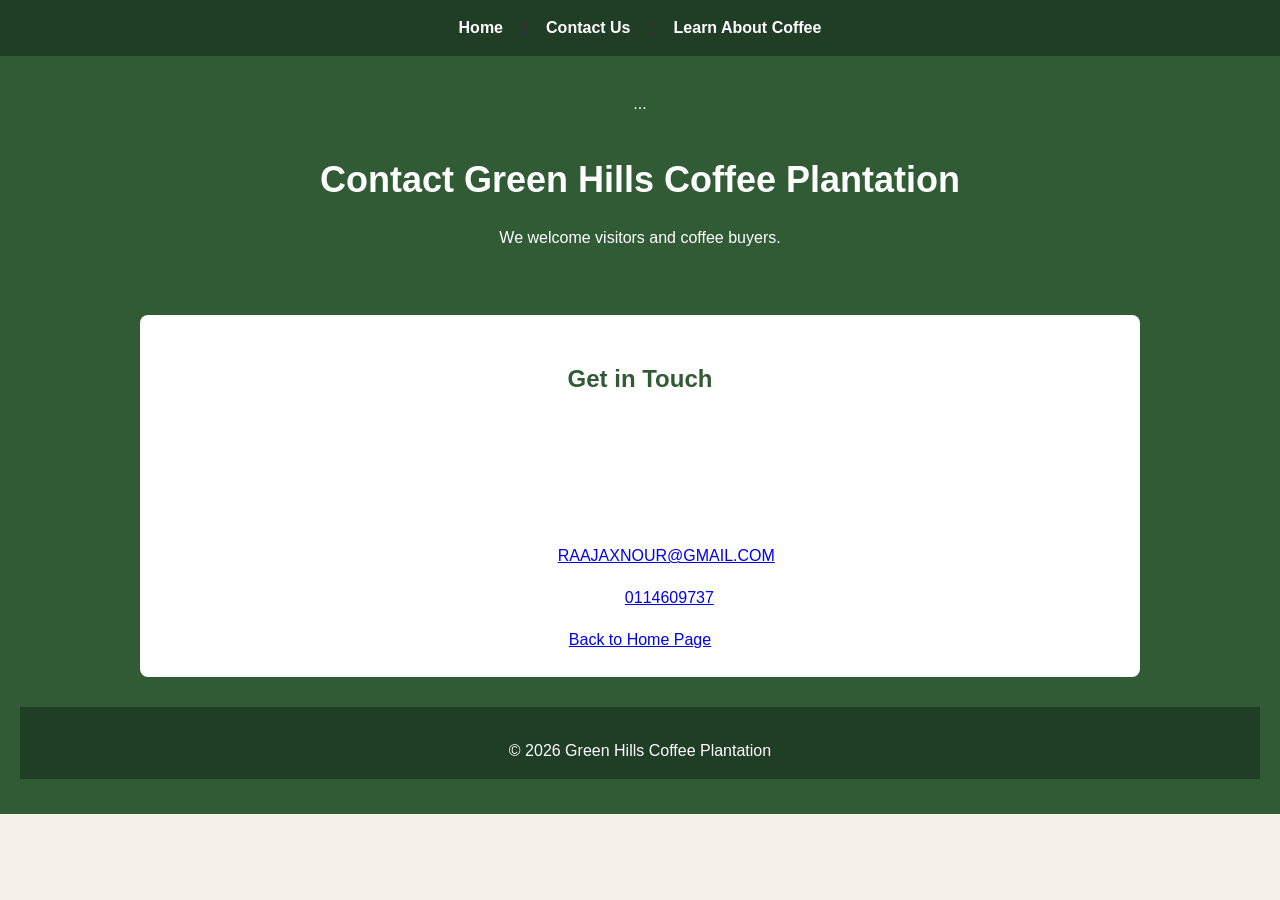
==== contact.html @ 867a7248 "Add files via upload" ====
<!DOCTYPE html>
<html lang="en">
<head>
    <meta charset="UTF-8">
    <meta name="viewport" content="width=device-width, initial-scale=1.0">
    <title>Contact Green Hills Coffee Plantation</title>

   
    <link rel="stylesheet" href="style.css">
</head>

<body>
  

    <nav>
        <a href="index.html">Home</a> |
        <a href="contact.html">Contact Us</a> |
        <a href="https://en.wikipedia.org/wiki/Coffee" target="_blank" rel="noopener noreferrer">Learn About Coffee</a>
    </nav>

    <header>
        ...

    <header>
        <h1>Contact Green Hills Coffee Plantation</h1>
        <p>We welcome visitors and coffee buyers.</p>
    </header>

    <main>
        <h2>Get in Touch</h2>

        <p>
            Thank you for your interest in Green Hills Coffee Plantation.
            Please contact us to learn more about our coffee farm and products.
        </p>

        <p><strong>Company:</strong> Green Hills Coffee Plantation</p>
        <p><strong>Enquiries:</strong> Coffee products, farm visits and purchases</p>

        <p><strong>Email:</strong> <a href="mailto:RAAJAXNOUR@GMAIL.COM">RAAJAXNOUR@GMAIL.COM</a></p>
        <p><strong>Phone:</strong> <a href="tel:0114609737">0114609737</a></p>

        <p>
            <a href="index.html">Back to Home Page</a>
        </p>
    </main>

    <footer>
        <p>&copy; 2026 Green Hills Coffee Plantation</p>
    </footer>

</body>
</html>
---- style.css ----
/* General page styling */
* {
    box-sizing: border-box;
}

body {
    margin: 0;
    font-family: Arial, sans-serif;
    line-height: 1.6;
    background-color: #f5f1e8;
    color: #333333;
}

/* Navigation menu */
nav {
    background-color: #203d26;
    padding: 15px;
    text-align: center;
}

nav a {
    color: white;
    text-decoration: none;
    margin: 0 15px;
    font-weight: bold;
}

nav a:hover {
    color: #e8c477;
}

/* Page header */
header {
    background-color: #315b35;
    color: white;
    text-align: center;
    padding: 35px 20px;
}

header h1 {
    margin: 0;
    font-size: 36px;
}

header p {
    margin-bottom: 0;
}

/* Main content */
main {
    max-width: 1000px;
    margin: 30px auto;
    padding: 25px;
    background-color: white;
    border-radius: 8px;
}

h2 {
    color: #315b35;
}

/* Coffee farm image */
main img {
    display: block;
    width: 100%;
    max-width: 600px;
    height: auto;
    margin: 20px auto;
    border-radius: 8px;
}

/* Footer */
footer {
    background-color: #203d26;
    color: white;
    text-align: center;
    padding: 15px;
    margin-top: 30px;
}

/* Smaller screens */
@media (max-width: 600px) {
    header h1 {
        font-size: 27px;
    }

    nav a {
        display: inline-block;
        margin: 5px 8px;
    }

    main {
        margin: 15px;
        padding: 18px;
    }
}
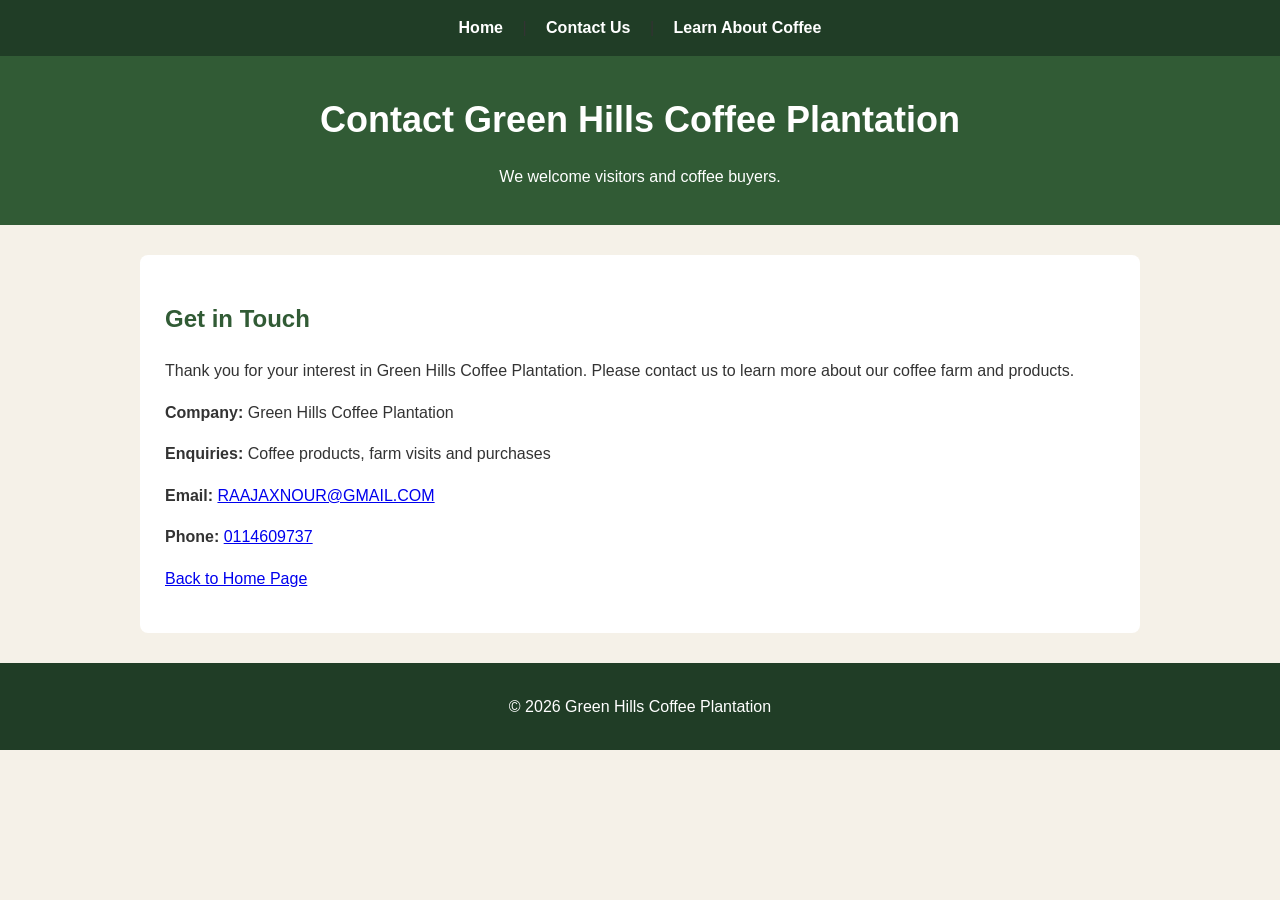
==== commit 23584d49: "Update contact.html" ====
--- a/contact.html
+++ b/contact.html
@@ -19,8 +19,6 @@
         <a href="https://en.wikipedia.org/wiki/Coffee" target="_blank" rel="noopener noreferrer">Learn About Coffee</a>
     </nav>
 
-    <header>
-        ...
 
     <header>
         <h1>Contact Green Hills Coffee Plantation</h1>
